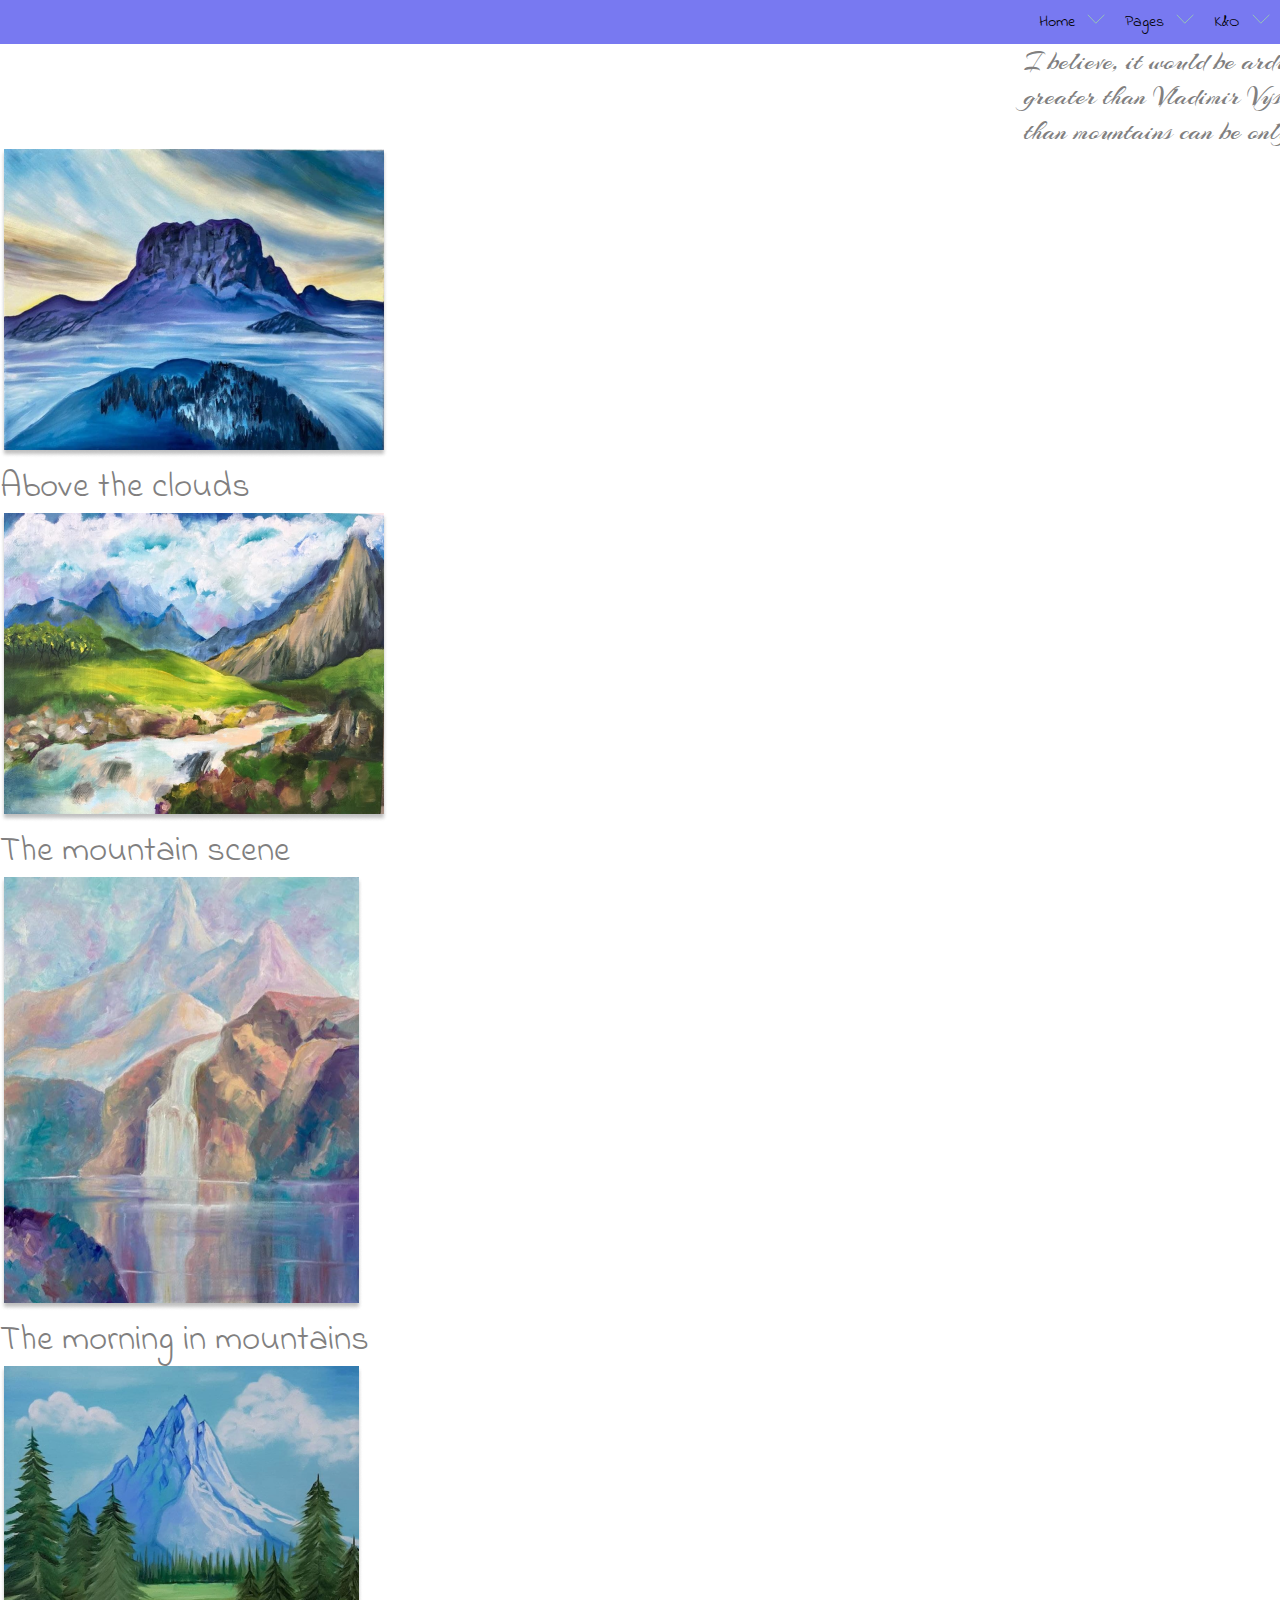
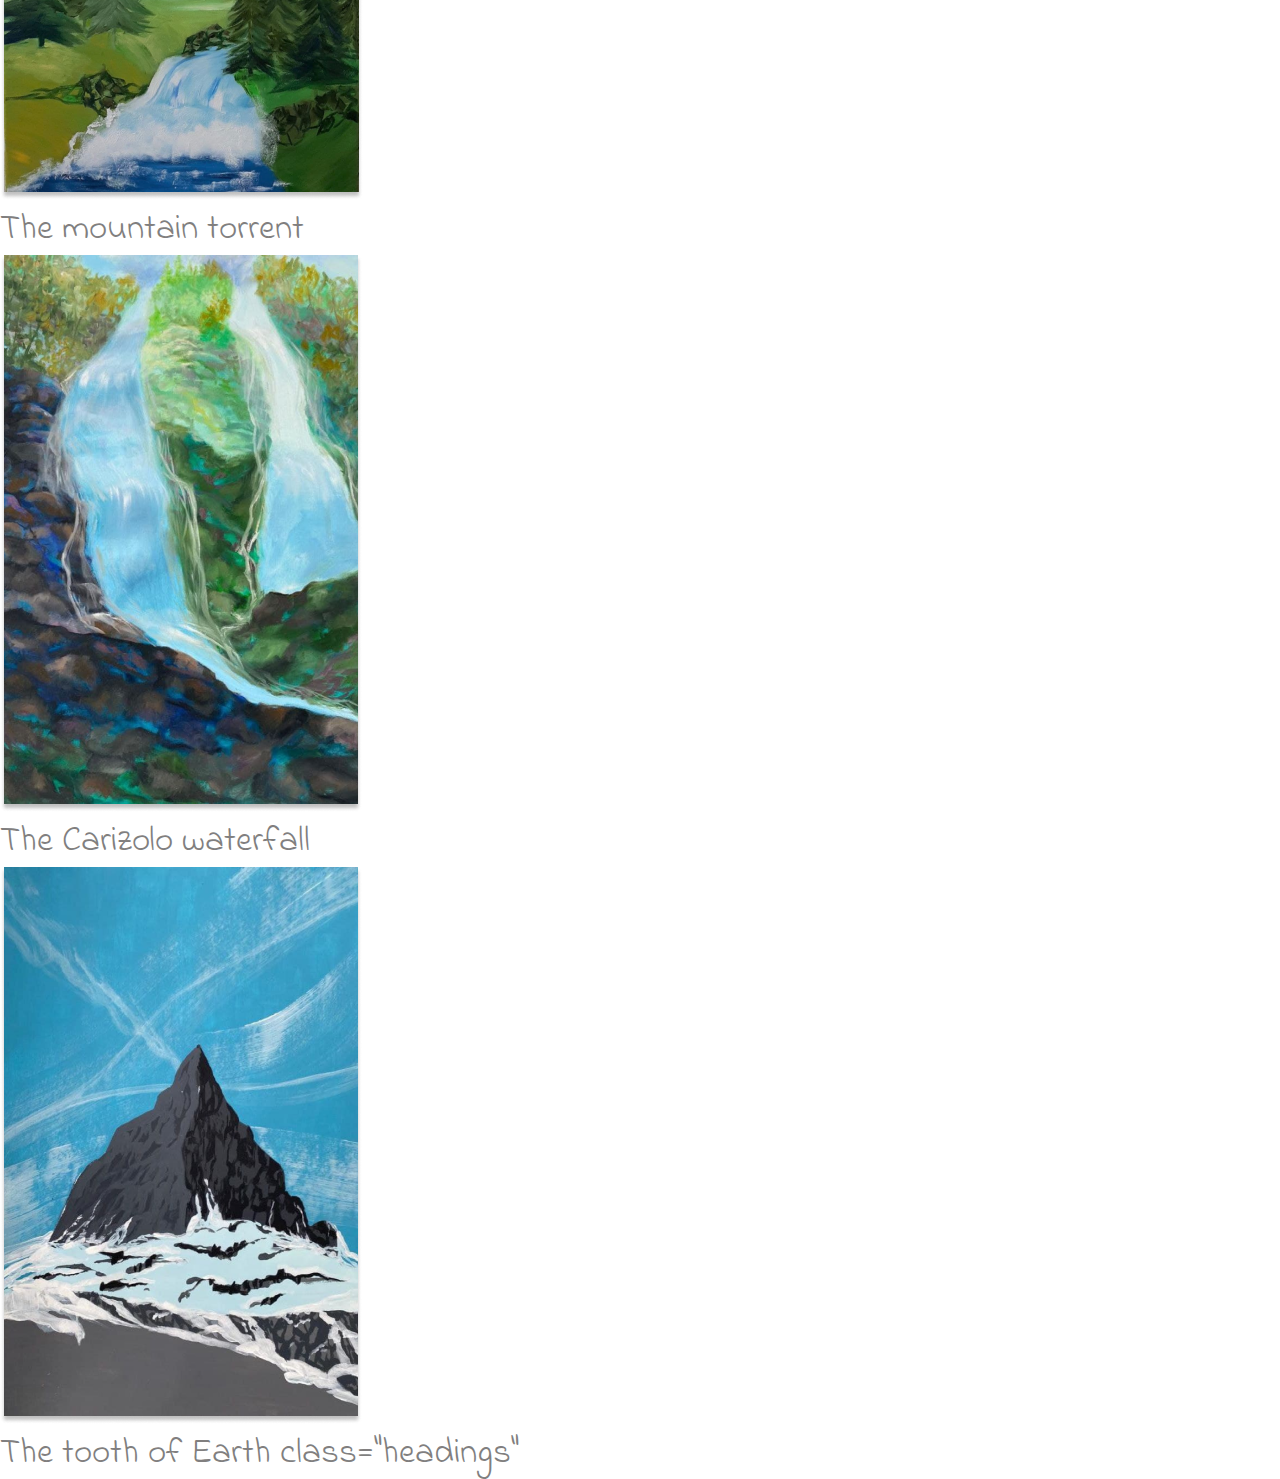
==== pages/mountains.html @ 9d42d7ef "gallery pages" ====
<!DOCTYPE html>
<html lang="ru">

<head>
    <meta charset="UTF-8">
    <meta http-equiv="X-UA-Compatible" content="IE=edge">
    <meta name="viewport" content="width=, initial-scale=1.0">
    <title>Document</title>
    <link rel="stylesheet" href="/styles.css">
    <link rel="preconnect" href="https://fonts.googleapis.com">
<link rel="preconnect" href="https://fonts.gstatic.com" crossorigin>
<link href="https://fonts.googleapis.com/css2?family=Indie+Flower&display=swap" rel="stylesheet">
<link rel="preconnect" href="https://fonts.googleapis.com">
<link rel="preconnect" href="https://fonts.gstatic.com" crossorigin>
<link href="https://fonts.googleapis.com/css2?family=Arizonia&display=swap" rel="stylesheet">
</head>


<body>
    <header>
        <a href="/" class="media-menu-item">
            <div>Home</div>
            <div>
                <img class="media-menu-item__arrow" src="/img/icons/arrow-down.svg">
            </div>
        </a>
        <a href="#themes" class="media-menu-item">
            <div>Pages</div>
            <div><img class="media-menu-item__arrow" src="/img/icons/arrow-down.svg"></div>
        </a>
        <a href="/" class="media-menu-item">
            <div>K&O</div>
            <div><img class="media-menu-item__arrow" src="/img/icons/arrow-down.svg"></div>
        </a>
    </header>
    <section>
        <div class="introduction">I believe, it would be arduous to say greater than Vladimir Vysotsky: “Better than mountains can be only mountains”.</div>
    </section>
    <section>
        <div><img class="mountain-size-1" src="/img/above-the-clouds.png"></div>
        <div class="headings">Above the clouds</div>
    </section>
    <section>
        <div><img class="mountain-size-1" src="/img/mountain-scene.png"></div>
        <div class="headings">The mountain scene</div>
    </section>
    <section>
        <div><img class="mountain-size-2" src="/img/morning-in-mountains.png"></div>
        <div class="headings">The morning in mountains</div>
    </section>
    <section>
        <div><img class="mountain-size-2" src="/img/mountain-torrent.png"></div>
        <div class="headings">The mountain torrent</div>
    </section>
    <section>
        <div><img class="mountain-size-3" src="/img/carizolo-waterfall.png"></div>
        <div class="headings">The Carizolo waterfall</div>
    </section>
    <section>
        <div><img class="mountain-size-3" src="/img/tooth-of-earth.png"></div>
        <div class="headings">The tooth of Earth class="headings"</div>
    </section>
---- styles.css ----
html {
    scroll-behavior: smooth;

}

body{
    margin: 0;
}

/* HEADER */

header {
    display: flex;
    flex-direction:row;
    align-items:stretch;
    justify-content:right;
    background: #7879F1;
    font-family: 'Indie Flower', cursive;
    
}

.media-menu-item {
    padding: 10px;
    color: black;
    text-decoration: none;
    display: flex;
    flex-direction: row;
    align-items: flex-end;
}

.media-menu-item__arrow {
    width: 20px;
    margin-left: 10px;
}

/* MAIN PART */

h2 {
    font-family: "Arizonia", cursive;
    color: #9ACEAF;
    font-size: 40px;
    margin-bottom: 0;
    padding: -50px;
    padding-left: 12%;

}
h3 {
    font-family: "Arizonia", cursive;
    color: #9ACEAF;
    font-size: 60px;
    padding-left: 3%;
}
h1 {
    font-family: "Indie flower", cursive;
    color: #7879F1;
    font-size: 150px;
    padding-left:12%;
    margin-top: -55px;
    padding-top: 0px;
   
}

.headline {
    margin-bottom: 20px;
}


.main-part {
    position: relative;
    display: flex;
    flex-direction: column;
}

.main-part .peacock {
    position: absolute;
    top: 0;
    padding-left: 0;
    z-index: -1;
    width: 190px;
    padding-top: 20px;
}
.main-part .fenix {
    position: absolute;
    width: 280px;
    padding-left: 770px;
    top: 420px;
     
}
.O-speech {
    font-family: "Arizonia", cursive;
    font-size: 28px;
    color: #817F7F;
    display: flex;
    width: 600px;
    padding-left: 13%;
    padding-top: 0px;
    justify-content: space-around;

}
.K-speech {
    font-family: "Indie flower", cursive;
    font-size: 24px;
    color: black;
    display: flex;
    justify-content: space-around;
    width: 650px;
    padding-left: 4%;
    padding-top: 115px;

}
.yellow-group {
    position: absolute;
    width: 130px;
    padding-left: 10%;
    top: 230px;
}
.flag {
    position: absolute;
    width: 180px;
    padding-left: 150px;
    top: 460px;

}
.purple-group {
    position: absolute;
    width: 130px;
    padding-left: 560px;
    top: 670px;
}
.button-picture {
    width: 400px;
}
.flower-text {
    font-family: "Arizonia", cursive;
    font-size: 60px;
    color: #F1EC9E;
}
.sea-text {
    font-family: "Arizonia", cursive;
    font-size: 60px;
    color: #7BC8CA;
}
.nature-text {
    font-family: "Arizonia", cursive;
    font-size: 60px;
    color: #9ACEAF;
}
.mountain-text {
    font-family: "Arizonia", cursive;
    font-size: 60px;
    color: #E5AAAA
}
.buttons {
    margin: 70px;
    
}
.introduction {
    font-family: "Arizonia", cursive;
    font-size: 28px;
    color: #817F7F;
    width: 400px;
    padding-left: 80%;
}
.headings {
    font-family: "Indie flower", cursive;
    font-size: 35px;
    color: #817F7F;
}
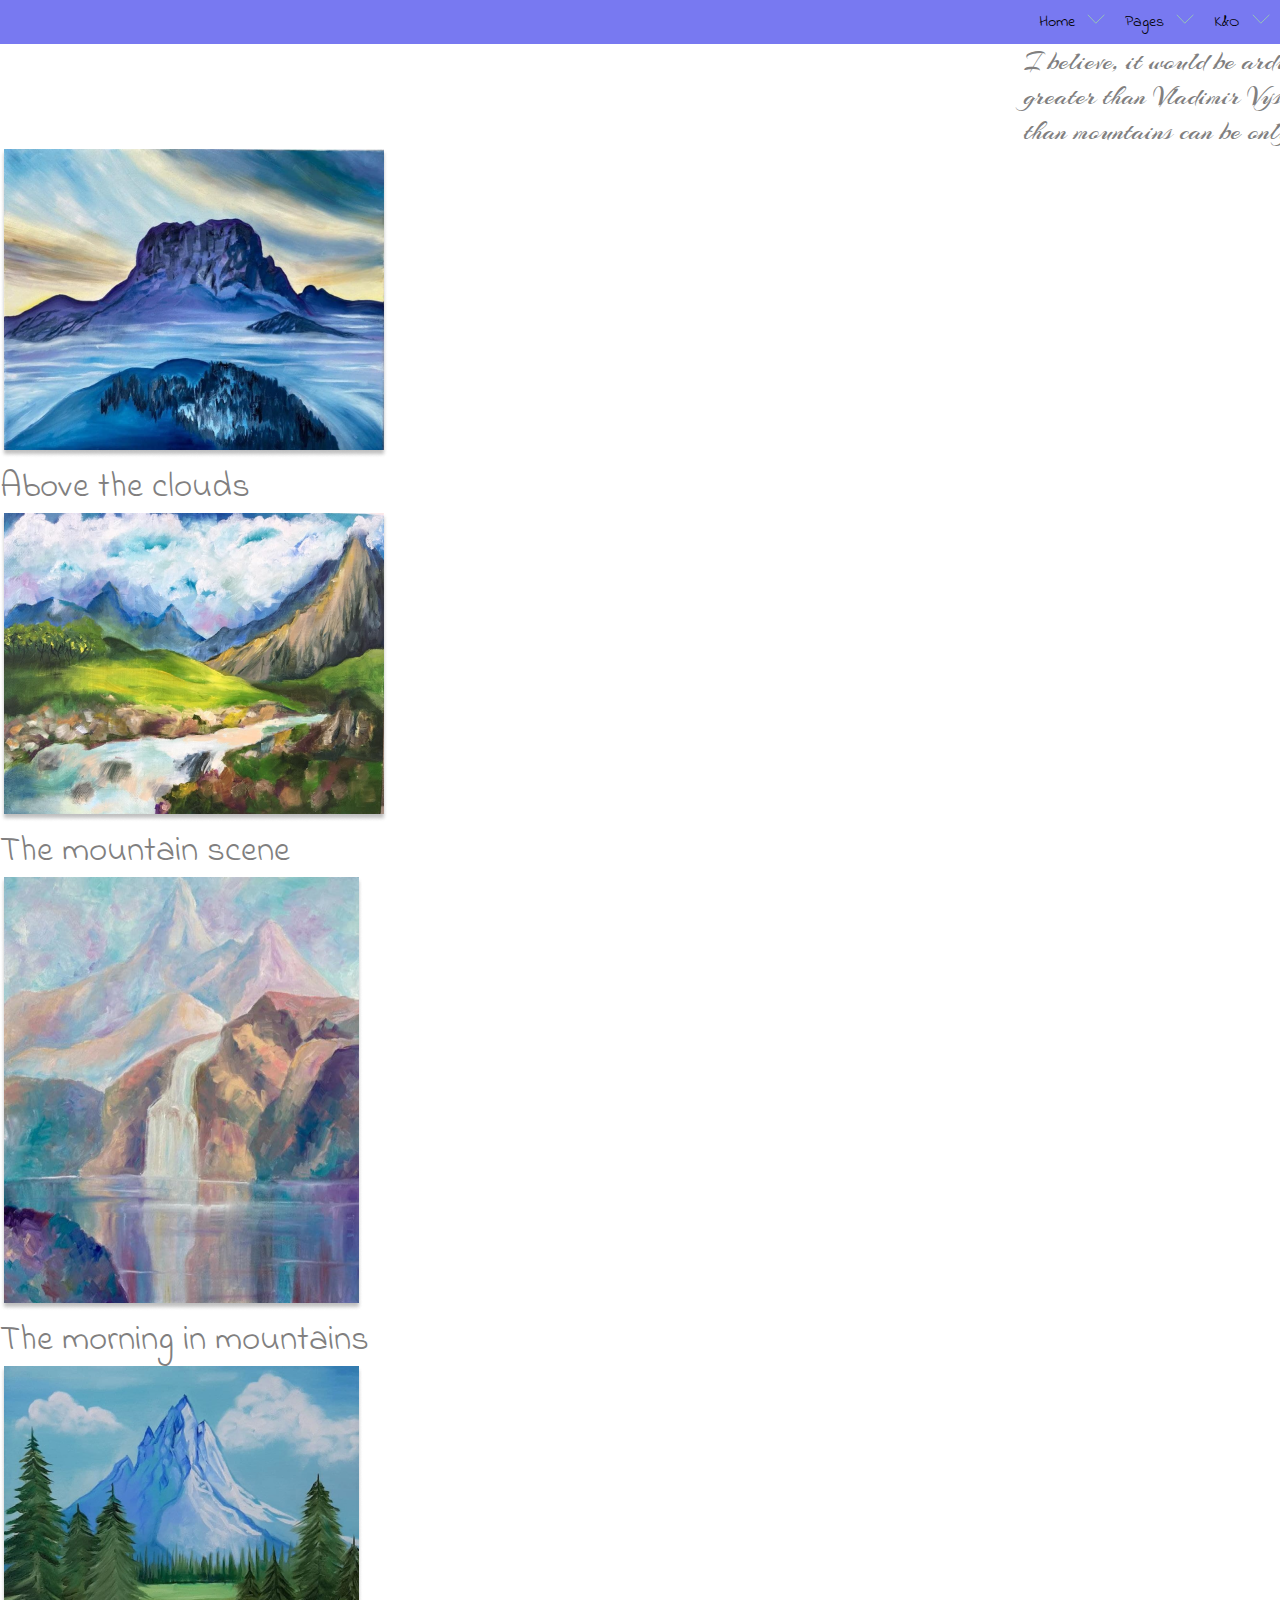
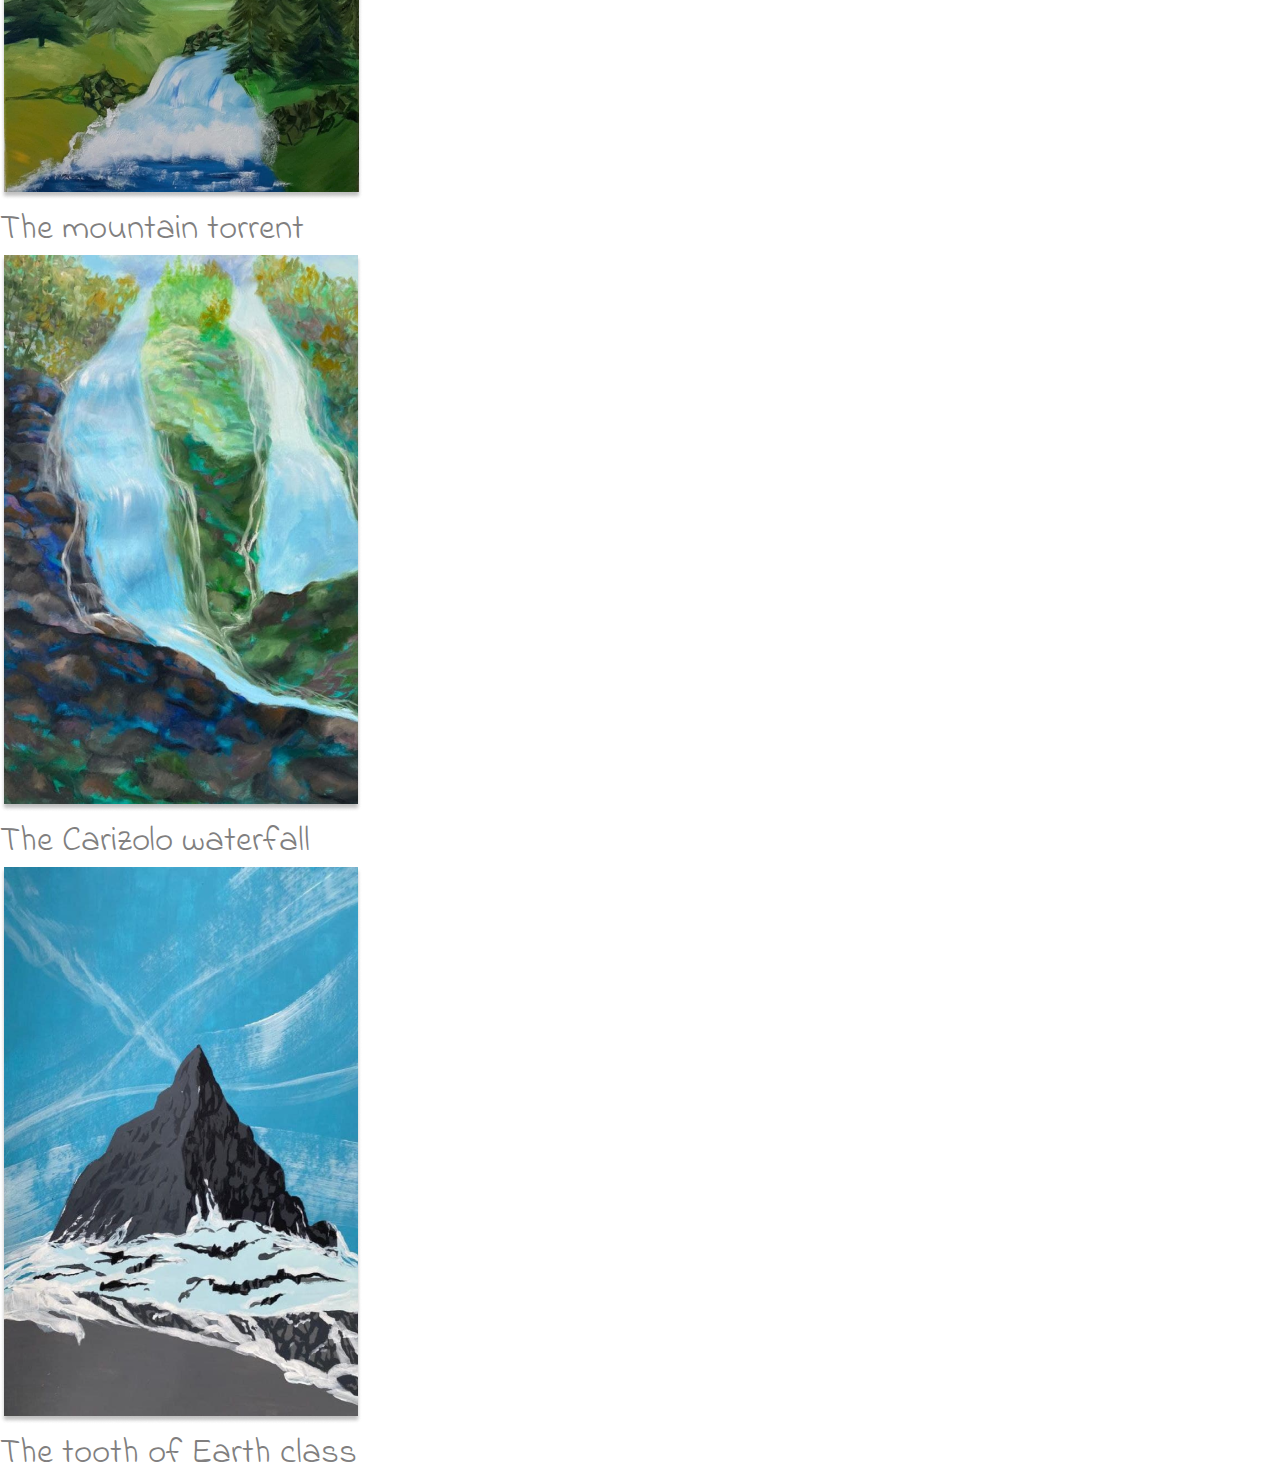
==== commit 2e9fb850: "gallery-pages-new" ====
--- a/pages/mountains.html
+++ b/pages/mountains.html
@@ -58,5 +58,5 @@
     </section>
     <section>
         <div><img class="mountain-size-3" src="/img/tooth-of-earth.png"></div>
-        <div class="headings">The tooth of Earth class="headings"</div>
+        <div class="headings">The tooth of Earth class</div>
     </section>